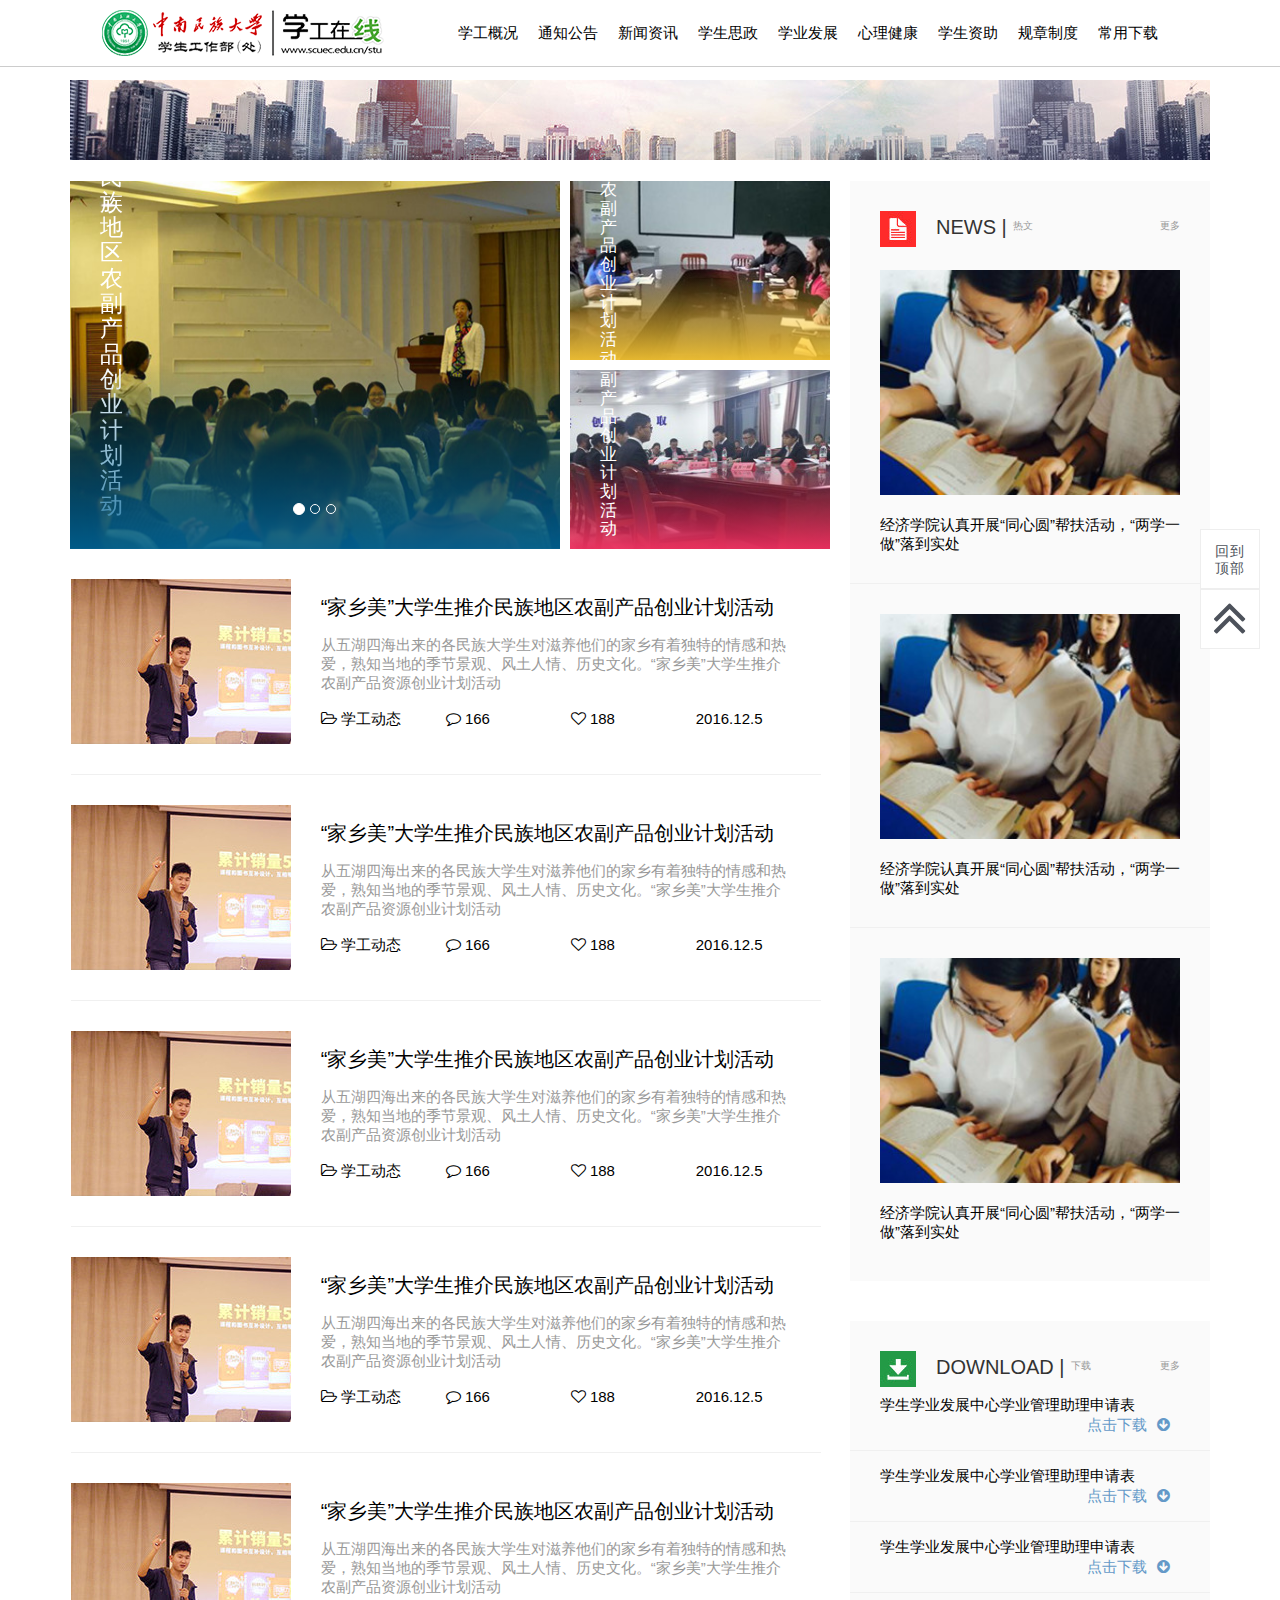
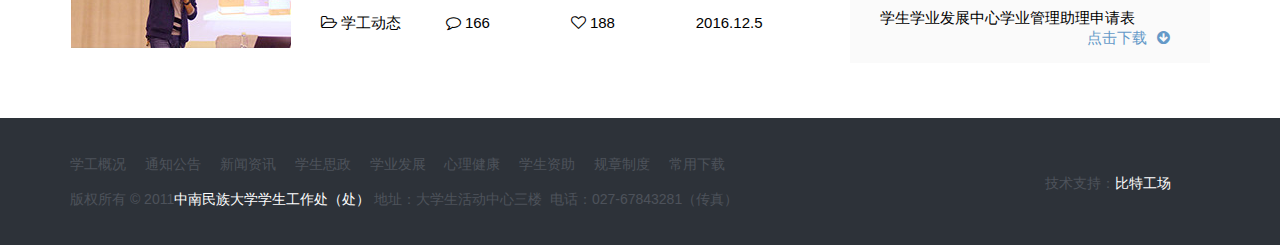
==== index.html @ 45945b5b "first commit" ====
<!DOCTYPE html>
<html lang="en">

<head>
    <meta charset="UTF-8">
    <title>中南民族大学学生工作部(处)-学工在线</title>
    <meta http-equiv="X-UA-Compatible" content="IE=edge,chrome=1">
    <meta content="width=device-width, initial-scale=1.0, maximum-scale=1.0, user-scalable=no" name="viewport">
    <meta content="学工在线" name="description" />
    <meta content="学生工作部(处),学工在线,中南民族大学" name="keywords" />
    <link rel="stylesheet" type="text/css" href="css/lib/bootstrap.min.css">
    <link rel="stylesheet" href="css/font-awesome.min.css">
    <link rel="stylesheet" type="text/css" href="css/idea/style.css">
    <!--[if lt IE 9]>
    <script src="js/lib/respond.min.js"></script>
    <script src="js/lib/html5shiv.min.js"></script>
    <![endif]-->
</head>

<body>
    <div class="user-wrap">
        <ul class="navbar-nav-ul">
            <li><a href="">通知公告</a></li>
            <li><a href="">学生思政</a></li>
            <li><a href="">学业发展</a></li>
            <li><a href="">心理健康</a></li>
            <li><a href="">常用下载</a></li>
        </ul>
        <div class="information">
            <a href="">学工概况</a>
        </div>
        <ul class="subclass-ul ">
            <li><a href="">学工简介</a></li>
            <li><a href="">现任领导</a></li>
            <li><a href="">科室职能</a></li>
        </ul>
        <div class="information">
            <a href="">新闻资讯</a>
        </div>
        <ul class="subclass-ul ">
            <li><a href="">校园新闻</a></li>
            <li><a href="">学工动态</a></li>
            <li><a href="">思政前沿</a></li>
        </ul>
        <div class="information">
            <a href="">学生资助</a>
        </div>
        <ul class="subclass-ul ">
            <li><a href="">资助通知</a></li>
            <li><a href="">资助动态</a></li>
            <li><a href="">勤工助学</a></li>
            <li><a href="">贷助学金</a></li>
            <li><a href="">国家贷款</a></li>
            <li><a href="">学费减免</a></li>
            <li><a href="">补偿代偿</a></li>
        </ul>
        <div class="information">
            <a href="">规章制度</a>
        </div>
        <ul class="subclass-ul ">
            <li><a href="">学生工作</a></li>
            <li><a href="">办事流程</a></li>
            <li><a href="">评优评先</a></li>
        </ul>
    </div>
    <header>
        <div class="top-bar ">
            <button class="navbar-toggle js-open-nav " type="button ">
                <div class="icon-bar "></div>
                <div class="icon-bar "></div>
                <div class="icon-bar "></div>
            </button>
            <div class="logo-box ">
                <a href="/ ">
                    <img src="img/indexlogo.png " alt="中南民族大学学生工作部(处)">
                </a>
            </div>
        </div>
        <div class="head">
            <nav>
                <div class="navbar-header">
                    <a href="#" title="首页">
                        <img src="img/indexlogo.png" alt="中南民族大学学生工作部(处)" title="首页" />
                    </a>
                </div>
                <ul id="navigation">
                    <li class="navigation-first-child"><a href="#">常用下载</a></li>
                    <li onmouseover="displaySubMenu(this)" onmouseout="hideSubMenu(this)">
                        <a href="#">规章制度</a>
                        <ul>
                            <li><a href="#">学生工作</a></li>
                            <li><a href="#">办事流程</a></li>
                            <li><a href="#">评优评先</a></li>
                        </ul>
                    </li>
                    <li onmouseover="displaySubMenu(this)" onmouseout="hideSubMenu(this)">
                        <a href="#">学生资助</a>
                        <ul id="list">
                            <li><a href="#">资助通知</a></li>
                            <li><a href="#">资助动态</a></li>
                            <li><a href="#">勤工助学</a></li>
                            <li><a href="#">贷助学金</a></li>
                            <li><a href="#">国家贷款</a></li>
                            <li><a href="#">学费减免</a></li>
                            <li><a href="#">补偿代偿</a></li>
                        </ul>
                    </li>
                    <li><a href="#">心理健康</a></li>
                    <li><a href="#">学业发展</a></li>
                    <li><a href="#">学生思政</a></li>
                    <li onmouseover="displaySubMenu(this)" onmouseout="hideSubMenu(this)">
                        <a href="#">新闻资讯</a>
                        <ul>
                            <li><a href="#">校园新闻</a></li>
                            <li><a href="#"> 学工动态</a></li>
                            <li><a href="#">思政前沿</a></li>
                        </ul>
                    </li>
                    <li><a href="#">通知公告</a></li>
                    <li onmouseover="displaySubMenu(this)" onmouseout="hideSubMenu(this)">
                        <a href="#">学工概况</a>
                        <ul>
                            <li><a href="#">学工简介</a></li>
                            <li><a href="#">现任领导</a></li>
                            <li><a href="#">科室职能</a></li>
                        </ul>
                    </li>
                </ul>
            </nav>
        </div>
    </header>
    <div class="container " id="container">
        <div class="top-pic ">
            <img src="img/af46688cecb10b5b37c20874a735b95f.jpg ">
        </div>
        <div class="row ">
            <!--左边-->
            <div class="col-xs-12 col-sm-6 col-md-8 ">
                <div class="row big-pic-box ">
                    <div class="col-xs-12 col-sm-6 col-md-8 ">
                        <!--一级banner图-->
                        <div class="big-pic ">
                            <div id="carousel-example-generic " class="carousel slide " data-ride="carousel ">
                                <!-- Indicators -->
                                <ol class="carousel-indicators ">
                                    <li data-target="#carousel-example-generic " data-slide-to="0 " class="active "></li>
                                    <li data-target="#carousel-example-generic " data-slide-to="1 "></li>
                                    <li data-target="#carousel-example-generic " data-slide-to="2 "></li>
                                </ol>
                                <!-- Wrapper for slides -->
                                <div class="carousel-inner " role="listbox ">
                                    <div class="item active ">
                                        <img src="img/f2e36fc9-801d-400b-995f-1a0add2ab057.jpg " alt="... ">
                                        <div class="big-pic-content ">
                                            <h1 class="t-h1 ">“家乡美”大学生推介民族地区农副产品创业计划活动</h1>
                                        </div>
                                        <!-- <div class="carousel-caption ">
                                            xxxxxxxxxxxxxxxxxxx
                                        </div> -->
                                    </div>
                                    <div class="item ">
                                        <img src="img/f2e36fc9-801d-400b-995f-1a0add2ab057.jpg " alt="... ">
                                        <div class="big-pic-content ">
                                            <h1 class="t-h1 ">“家乡美”大学生推介民族地区农副产品创业计划活动</h1>
                                        </div>
                                        <!-- <div class="carousel-caption ">
                                            xxxxxxxxxxxxxxxxxxx
                                        </div> -->
                                    </div>
                                    <div class="item ">
                                        <img src="img/f2e36fc9-801d-400b-995f-1a0add2ab057.jpg " alt="... ">
                                        <div class="big-pic-content ">
                                            <h1 class="t-h1 ">“家乡美”大学生推介民族地区农副产品创业计划活动</h1>
                                        </div>
                                        <!-- <div class="carousel-caption ">
                                            xxxxxxxxxxxxxxxxxxx
                                        </div> -->
                                    </div>
                                </div>
                            </div>
                            <!-- <a href=" " target="_blank " title="xxxxxxxxxxx ">
                                <div class="back-img ">
                                    <img src="img/f2e36fc9-801d-400b-995f-1a0add2ab057.jpg " alt="xxxxxxxxxxxxx ">
                                </div>
                                <div class="big-pic-content ">
                                    <h1 class="t-h1 ">xxxxxxxxxxxxxxxxxxx</h1>
                                </div>
                            </a> -->
                        </div>
                    </div>
                    <div class="col-xs-6 col-md-4" id="dn2">
                        <!--二级banner图-->
                        <div class="big2-pic big2-pic-index-top ">
                            <a href=" " target="_blank " title=" ">
                                <div class="back-img ">
                                    <img src="img/1ff82392-ddb4-4dbd-aeb0-52922a105412.jpg " alt=" ">
                                </div>
                                <div class="big2-pic-content ">
                                    <h3 class="t-h1 ">“家乡美”大学生推介民族地区农副产品创业计划活动</h3>
                                </div>
                            </a>
                        </div>
                        <div class="big2-pic big2-pic-index-bottom ">
                            <a href=" " class="back-img " target="_blank " title=" ">
                                <img src="img/bea3de1d-a04e-4abd-a2bf-0aa62407af8f.jpg " alt=" ">
                            </a>
                            <a href=" " target="_blank ">
                                <div class="big2-pic-content ">
                                    <h3 class="t-h1 ">“家乡美”大学生推介民族地区农副产品创业计划活动</h3>
                                </div>
                            </a>
                        </div>
                    </div>
                </div>
                <!--新闻-->
                <div class="school-news ">
                    <div class="mod row ">
                        <div class="mod-img col-md-4 ">
                            <a href=" " target="_blank ">
                                <img src="img/3ff7de62-a7af-43d5-9605-2b7d6ff14e35.jpg " alt=" ">
                            </a>
                        </div>
                        <div class="mod-content col-md-8 ">
                            <h2><a href=" " target=" ">“家乡美”大学生推介民族地区农副产品创业计划活动</a></h2>
                            <p class="mod-introduction ">从五湖四海出来的各民族大学生对滋养他们的家乡有着独特的情感和热爱，熟知当地的季节景观、风土人情、历史文化。“家乡美”大学生推介农副产品资源创业计划活动</p>
                            <div class="mod-state row ">
                                <div class="author col-md-3 ">
                                    <a href=" " target="_blank "><i class="icon-folder-open-alt "></i><span> 学工动态</span></a>
                                </div>
                                <div class="comment col-md-3 ">
                                    <a href=" " target="_blank "><i class=" icon-comment-alt "></i><span> 166</span></a>
                                </div>
                                <div class="like col-md-3 ">
                                    <a href=" " target="_blank "><i class=" icon-heart-empty "></i><span> 188</span></a>
                                </div>
                                <div class="time col-md-3 ">
                                    <a href=" " target="_blank "><span>2016.12.5</span></a>
                                </div>
                            </div>
                        </div>
                    </div>
                    <div class="mod row ">
                        <div class="mod-img col-md-4 ">
                            <a href=" " target="_blank ">
                                <img src="img/3ff7de62-a7af-43d5-9605-2b7d6ff14e35.jpg " alt=" ">
                            </a>
                        </div>
                        <div class="mod-content col-md-8 ">
                            <h2><a href=" " target=" ">“家乡美”大学生推介民族地区农副产品创业计划活动</a></h2>
                            <p class="mod-introduction ">从五湖四海出来的各民族大学生对滋养他们的家乡有着独特的情感和热爱，熟知当地的季节景观、风土人情、历史文化。“家乡美”大学生推介农副产品资源创业计划活动</p>
                            <div class="mod-state row ">
                                <div class="author col-md-3 ">
                                    <a href=" " target="_blank "><i class="icon-folder-open-alt "></i><span> 学工动态</span></a>
                                </div>
                                <div class="comment col-md-3 ">
                                    <a href=" " target="_blank "><i class=" icon-comment-alt "></i><span> 166</span></a>
                                </div>
                                <div class="like col-md-3 ">
                                    <a href=" " target="_blank "><i class=" icon-heart-empty "></i><span> 188</span></a>
                                </div>
                                <div class="time col-md-3 ">
                                    <a href=" " target="_blank "><span>2016.12.5</span></a>
                                </div>
                            </div>
                        </div>
                    </div>
                    <div class="mod row ">
                        <div class="mod-img col-md-4 ">
                            <a href=" " target="_blank ">
                                <img src="img/3ff7de62-a7af-43d5-9605-2b7d6ff14e35.jpg " alt=" ">
                            </a>
                        </div>
                        <div class="mod-content col-md-8 ">
                            <h2><a href=" " target=" ">“家乡美”大学生推介民族地区农副产品创业计划活动</a></h2>
                            <p class="mod-introduction ">从五湖四海出来的各民族大学生对滋养他们的家乡有着独特的情感和热爱，熟知当地的季节景观、风土人情、历史文化。“家乡美”大学生推介农副产品资源创业计划活动</p>
                            <div class="mod-state row ">
                                <div class="author col-md-3 ">
                                    <a href=" " target="_blank "><i class="icon-folder-open-alt "></i><span> 学工动态</span></a>
                                </div>
                                <div class="comment col-md-3 ">
                                    <a href=" " target="_blank "><i class=" icon-comment-alt "></i><span> 166</span></a>
                                </div>
                                <div class="like col-md-3 ">
                                    <a href=" " target="_blank "><i class=" icon-heart-empty "></i><span> 188</span></a>
                                </div>
                                <div class="time col-md-3 ">
                                    <a href=" " target="_blank "><span>2016.12.5</span></a>
                                </div>
                            </div>
                        </div>
                    </div>
                    <div class="mod row ">
                        <div class="mod-img col-md-4 ">
                            <a href=" " target="_blank ">
                                <img src="img/3ff7de62-a7af-43d5-9605-2b7d6ff14e35.jpg " alt=" ">
                            </a>
                        </div>
                        <div class="mod-content col-md-8 ">
                            <h2><a href=" " target=" ">“家乡美”大学生推介民族地区农副产品创业计划活动</a></h2>
                            <p class="mod-introduction ">从五湖四海出来的各民族大学生对滋养他们的家乡有着独特的情感和热爱，熟知当地的季节景观、风土人情、历史文化。“家乡美”大学生推介农副产品资源创业计划活动</p>
                            <div class="mod-state row ">
                                <div class="author col-md-3 ">
                                    <a href=" " target="_blank "><i class="icon-folder-open-alt "></i><span> 学工动态</span></a>
                                </div>
                                <div class="comment col-md-3 ">
                                    <a href=" " target="_blank "><i class=" icon-comment-alt "></i><span> 166</span></a>
                                </div>
                                <div class="like col-md-3 ">
                                    <a href=" " target="_blank "><i class=" icon-heart-empty "></i><span> 188</span></a>
                                </div>
                                <div class="time col-md-3 ">
                                    <a href=" " target="_blank "><span>2016.12.5</span></a>
                                </div>
                            </div>
                        </div>
                    </div>
                    <div class="mod row">
                        <div class="mod-img col-md-4 ">
                            <a href=" " target="_blank ">
                                <img src="img/3ff7de62-a7af-43d5-9605-2b7d6ff14e35.jpg " alt=" ">
                            </a>
                        </div>
                        <div class="mod-content col-md-8 ">
                            <h2><a href=" " target=" ">“家乡美”大学生推介民族地区农副产品创业计划活动</a></h2>
                            <p class="mod-introduction ">从五湖四海出来的各民族大学生对滋养他们的家乡有着独特的情感和热爱，熟知当地的季节景观、风土人情、历史文化。“家乡美”大学生推介农副产品资源创业计划活动</p>
                            <div class="mod-state row ">
                                <div class="author col-md-3 ">
                                    <a href=" " target="_blank "><i class="icon-folder-open-alt "></i><span> 学工动态</span></a>
                                </div>
                                <div class="comment col-md-3 ">
                                    <a href=" " target="_blank "><i class=" icon-comment-alt "></i><span> 166</span></a>
                                </div>
                                <div class="like col-md-3 ">
                                    <a href=" " target="_blank "><i class=" icon-heart-empty "></i><span> 188</span></a>
                                </div>
                                <div class="time col-md-3 ">
                                    <a href=" " target="_blank "><span>2016.12.5</span></a>
                                </div>
                            </div>
                        </div>
                    </div>
                </div>
                <button class="get-mod-more "><i class="icon-angle-down"></i> 点击加载更多</button>
            </div>
            <!--右边侧边栏-->
            <div class="col-xs-6 col-md-4" id="dn1">
                <!--热文-->
                <div class="hot-box-mod ">
                    <div class="hot ">
                        <img src="img/热文.jpg ">
                        <h3>NEWS |</h3>
                        <span class="span-mark ">热文</span>
                        <a href=" " class="get-more ">更多</a>
                    </div>
                    <ul>
                        <li>
                            <div class="hot-article ">
                                <a href=" " target="_blank " title=" ">
                                    <img src="img/252e2cc7-8e57-4ad6-874d-3ed9346affdb.jpg ">
                                </a>
                                <a href=" " target="_blank " class="hot-content ">经济学院认真开展“同心圆”帮扶活动，“两学一做”落到实处</a></div>
                        </li>
                        <li>
                            <div class="hot-article ">
                                <a href=" " target="_blank " title=" ">
                                    <img src="img/252e2cc7-8e57-4ad6-874d-3ed9346affdb.jpg ">
                                </a>
                                <a href=" " target="_blank " class="hot-content ">经济学院认真开展“同心圆”帮扶活动，“两学一做”落到实处</a></div>
                        </li>
                        <li>
                            <div class="hot-article ">
                                <a href=" " target="_blank " title=" ">
                                    <img src="img/252e2cc7-8e57-4ad6-874d-3ed9346affdb.jpg ">
                                </a>
                                <a href=" " target="_blank " class="hot-content ">经济学院认真开展“同心圆”帮扶活动，“两学一做”落到实处</a></div>
                        </li>
                    </ul>
                </div>
                <!--下载-->
                <div class="download-box-mod ">
                    <div class="download ">
                        <img src="img/icon(1).jpg ">
                        <h3>DOWNLOAD |</h3>
                        <span class="span-mark ">下载</span>
                        <a href=" " class="get-more ">更多</a>
                    </div>
                    <ul>
                        <li>
                            <div> <a href=" " target="_blank " title=" " class="download-content ">
                                    学生学业发展中心学业管理助理申请表
                                </a>
                                <a href=" " target="_blank " class="click-down ">点击下载<i class=" icon-circle-arrow-down "></i></a>
                            </div>
                        </li>
                        <li>
                            <div> <a href=" " target="_blank " title=" " class="download-content ">
                                    学生学业发展中心学业管理助理申请表
                                </a>
                                <a href=" " target="_blank " class="click-down ">点击下载<i class=" icon-circle-arrow-down "></i></a>
                            </div>
                        </li>
                        <li>
                            <div> <a href=" " target="_blank " title=" " class="download-content ">
                                    学生学业发展中心学业管理助理申请表
                                </a>
                                <a href=" " target="_blank " class="click-down ">点击下载<i class=" icon-circle-arrow-down "></i></a>
                            </div>
                        </li>
                        <li>
                            <div> <a href=" " target="_blank " title=" " class="download-content ">
                                    学生学业发展中心学业管理助理申请表
                                </a>
                                <a href=" " target="_blank " class="click-down ">点击下载<i class=" icon-circle-arrow-down "></i></a>
                            </div>
                        </li>
                    </ul>
                </div>
            </div>
        </div>
    </div>
    <footer>
        <div class="container foot">
            <div class="go-top ">
                <a class="go-top-btn return " href="javascript:returnTop(); ">
                回到顶部
            </a>
                <a class="go-top-btn " href="javascript:returnTop(); ">
                    <i class=" icon-double-angle-up icon-4x "></i>
                    <!--<i class="top1 ">_</i><i class="top2 ">^</i><img src="img/回到顶部.jpg ">-->
                </a>
            </div>
            <div class="row ">
                <div class="col-md-offset-0.6 col-md-8 ">
                    <div class="footer-tag-list ">
                        <a href=" " target="_blank " class="sp1 ">学工概况</a>
                        <a href=" " target="_blank ">通知公告</a>
                        <a href=" " target="_blank ">新闻资讯</a>
                        <a href=" " target="_blank ">学生思政</a>
                        <a href=" " target="_blank ">学业发展</a>
                        <a href=" " target="_blank ">心理健康</a>
                        <a href=" " target="_blank ">学生资助</a>
                        <a href=" " target="_blank ">规章制度</a>
                        <a href=" " target="_blank ">常用下载</a>
                    </div>
                    <span>版权所有 © 2011<a href=" " target="_blank " class="sp2 ">中南民族大学学生工作处（处）</a> <a href=" " target="_blank ">地址：大学生活动中心三楼</a>
                        &nbsp;<a href=" " target="_blank ">电话：027-67843281（传真）</a>
                    </span>
                </div>
                <div class="col-md-offset-2 col-md-2 "><span class="technical-support ">技术支持：<a href=" " class="sp2 ">比特工场</a></span></div>
            </div>
        </div>
        <div class="go-top-min">
            <a class=" " href="javascript:returnTop(); ">
                <i class=""></i>
            </a>
        </div>
        <ul>
            <li>
                <a href="" ">关于我们</a></li>
        <li><a href=" ">手机版</a></li>
        <li><a href=" ">桌面版</a></li>
        <li><a>友情链接</a></li>
    </ul>
    <div class="copyright-box ">
        ©2016 学工网站 www.scuec.com
    </div>
    </footer>
    <script type="text/javascript " src="js/idea/base.js "></script>
    <script src="js/lib/jquery.min.js "></script>
    <script src="js/lib/bootstrap.min.js "></script>
</body>

</html>
---- css/idea/style.css ----
* {
    padding: 0;
    margin: 0;
}

html {
    font-size: 10px;
}

body {
    font-family: verdana, sans-serif;
    font-size: 1.5rem;
    line-height: 1.9rem;
}

header {
    border-bottom: 1px solid #cccccc;
    padding: 0 8% 10px 8%;
    position: fixed;
    background-color: #fff;
    z-index: 15;
    width: 100%;
}

#navigation,
#navigation li ul {
    list-style-type: none;
}

#navigation li {
    float: right;
    text-align: center;
    position: relative;
    margin-right: 20px;
}

#navigation li a:link,
#navigation li a:visited {
    display: block;
    text-decoration: none;
    width: 100%;
    height: 40px;
    line-height: 45px;
    /*
    padding:0 20px;*/
    color: #000;
}

#navigation li a:hover,
#navigation li ul li a:hover {
    color: #3585d0;
}

#navigation li ul {
    display: none;
    position: absolute;
    z-index: 15;
    background-color: #fafafa;
    opacity: 1;
    top: 70px;
    left: 0;
    margin-top: 1px;
    margin-left: -20%;
    width: 140%;
    box-shadow: 2px -2px 8px #bdc3c4/*,-2px -2px 2px #bdc3c4*/
    ;
}

#navigation li ul li a {
    margin-left: 11%;
}

.top-pic {
    margin: 80px 0 10px;
    width: 100%;
    overflow: hidden;
    height: 91px;
}

.big-pic,
.big2-pic,
.mod-img,
.hot-article {
    position: relative;
    overflow: hidden;
}

.big-pic-content,
.big2-pic-content {
    position: absolute;
    z-index: 5;
    cursor: pointer;
    display: block;
}

.big-pic-content .t-h1,
.big2-pic-content .t-h1,
.big3-pic-content .t-h1 {
    position: absolute;
    color: #fff;
    word-break: normal;
    word-wrap: break-word;
    margin: 0 30px;
    z-index: 10;
}

.big-pic-content .t-h1 {
    bottom: 30px;
    font-size: 2.3rem;
}

.big2-pic-content .t-h1 {
    bottom: 10px;
    font-size: 1.7rem;
}

.big3-pic-content .t-h1 {
    bottom: 20px;
    font-size: 2rem;
}

.big-pic:before,
.big2-pic:before {
    content: "";
    position: absolute;
    width: 100%;
    height: 100%;
    z-index: 1;
    opacity: 0.9;
    -webkit-transition: all .3s ease;
    transition: all .3s ease;
    /*background: -webkit-gradient(linear, 0 50%, 0 100%, from(rgba(0, 0, 0, 0)), to(#121515));
    background: -moz-linear-gradient(top, rgba(0, 0, 0, 0), rgba(0, 0, 0, 0), #121515);
    background: -ms-linear-gradient(top, rgba(0, 0, 0, 0), rgba(0, 0, 0, 0), #121515);
    background: -o-linear-gradient(top, rgba(0, 0, 0, 0), rgba(0, 0, 0, 0), #121515)*/
}

.big2-pic-index-top,
.big2-pic-index-bottom {
    margin: 0 -10px 0 -20px;
    height: 179px;
}

.big-pic:before,
.big2-pic-index-left:before {
    background: -webkit-gradient(linear, 0 50%, 0 100%, from(rgba(0, 0, 0, 0)), to(#006497));
    background: -moz-linear-gradient(top, rgba(0, 0, 0, 0), rgba(0, 0, 0, 0), #006497);
    background: -ms-linear-gradient(top, rgba(0, 0, 0, 0), rgba(0, 0, 0, 0), #006497);
    background: -o-linear-gradient(top, rgba(0, 0, 0, 0), rgba(0, 0, 0, 0), #006497)
}

.big2-pic-index-top:before,
.big2-pic-index-right:before {
    background: -webkit-gradient(linear, 0 50%, 0 100%, from(rgba(0, 0, 0, 0)), to(#fbc933));
    background: -moz-linear-gradient(top, rgba(0, 0, 0, 0), rgba(0, 0, 0, 0), #fbc933);
    background: -ms-linear-gradient(top, rgba(0, 0, 0, 0), rgba(0, 0, 0, 0), #fbc933);
    background: -o-linear-gradient(top, rgba(0, 0, 0, 0), rgba(0, 0, 0, 0), #fbc933)
}

.big2-pic-index-bottom:before {
    background: -webkit-gradient(linear, 0 50%, 0 100%, from(rgba(0, 0, 0, 0)), to(#fb3265));
    background: -moz-linear-gradient(top, rgba(0, 0, 0, 0), rgba(0, 0, 0, 0), #fb3265);
    background: -ms-linear-gradient(top, rgba(0, 0, 0, 0), rgba(0, 0, 0, 0), #fb3265);
    background: -o-linear-gradient(top, rgba(0, 0, 0, 0), rgba(0, 0, 0, 0), #fb3265)
}

.big-pic:hover:before,
.big2-pic:hover:before {
    opacity: 0.1;
}

.big-pic img,
.big2-pic img,
.mod-img img,
.hot-article img {
    width: 100%;
    height: 100%;
    -webkit-transition: all .5s ease-in-out;
    -moz-transition: all .5s ease-in-out;
    -ms-transition: all .5s ease-in-out;
    -o-transition: all .5s ease-in-out;
    transition: all .5s ease-in-out;
}

.big-pic:hover img,
.big2-pic:hover img,
.mod-img:hover img,
.hot-article img:hover {
    -webkit-transform: scale(1.04);
    -moz-transform: scale(1.04);
    -ms-transform: scale(1.04);
    -o-transform: scale(1.04);
    transform: scale(1.04);
}

.big2-pic-index-bottom {
    margin-top: 10px;
}

.mod {
    margin-left: 0.1%;
    padding: 30px 0;
    border-bottom: 1px solid #f0f0f0;
    width: 100%;
}

.mod:last-child {
    border: none;
}

.mod-img {
    margin-left: -2%;
}

.mod-introduction,
.article-content-wrap a,
.replay-button,
.comment-time,
.hot-box-mod .span-mark,
.hot-box-mod .get-more,
.download-box-mod .span-mark,
.download-box-mod .get-more {
    color: #999;
    text-decoration: none;
}

.mod-content a,
.mod-state2 a,
.hot-box-mod a,
.download-box-mod a {
    color: #000;
    text-decoration: none;
}

.mod-content a:hover,
.mod-state2 a:hover,
.hot-box-mod a:hover,
.download-box-mod a:hover,
.article-content-wrap a:hover,
.replay-button:hover,
footer ul li a:hover {
    color: #5fc4f5;
    text-decoration: none;
}

.mod-content h2 {
    font-size: 2rem;
}

.mod-content h2,
.mod-introduction,
.mod-state {
    margin-top: 17px;
}

.mod-introduction {
    word-break: normal;
    word-wrap: break-word;
    font-size: 1.5rem;
}


/*
.mod-state {
    margin: 15px 0;
}*/


/*.mod-state2 .author,.mod-state2 .comment,.mod-state2 .like,.mod-state2 .time,.mod-state2 div:last-child{
    float: left;
}
.mod-state2 .comment,.mod-state2 .like{
    margin-left:8%;
}
.mod-state2 .time,.mod-state2 div:last-child{
    margin-left: 20%；
}*/

.get-mod-more {
    height: 60px;
    width: 100%;
    line-height: 60px;
    border: 1px solid #f0f0f0;
    border-radius: 10px;
    background-color: #fff;
    color: #bbb;
    font-size: 1.5rem;
    text-align: center;
    cursor: pointer;
}

.hot-box-mod {
    padding: 30px 0 30px 0;
    background-color: #fafafa;
}

.download-box-mod {
    padding: 30px 0 0 0;
    background-color: #fafafa;
}

.hot img,
.download img {
    float: left;
    margin: 0 20px 0 30px;
}

.hot h3,
.download h3 {
    font-size: 2rem;
    font-weight: 400;
    float: left;
    margin-top: 5px;
}

.span-mark {
    display: inline-block;
    font-size: 1rem;
    line-height: 1.5rem;
    margin: 7px 6px;
}

.get-more {
    font-size: 1rem;
    line-height: 1.5rem;
    margin: 7px 30px 0 0;
    float: right;
}

.hot-box-mod ul,
.download-box-mod ul {
    list-style-type: none;
}

.hot-box-mod ul li {
    margin: 30px 0 0;
    border-bottom: 1px solid #f0f0f0;
}

.hot-box-mod ul li:last-child,
.download-box-mod ul li:last-child {
    border: none;
}

.hot-article {
    margin: 0 30px;
}

.hot-content {
    display: block;
    margin: 20px 0 30px;
}

.hot-box-mod ul li:last-child .hot-content {
    margin: 20px 0 0 0;
}

.download-box-mod {
    margin: 40px 0 0;
    line-height: 2rem;
}

.download-box-mod ul li div {
    margin: 0 30px;
}

.download-box-mod ul li {
    padding: 15px 0;
    border-bottom: 1px solid #f0f0f0;
}

.click-down:link,
.click-down:visited {
    margin-left: 69%;
    color: #6499c8;
}

.click-download2,
.click-download3 {
    text-align: center;
    border-radius: 9px;
    width: 110px;
    height: 20px;
    background-color: #0d62ac;
}

.click-download3 {
    display: block;
}

.click-download2 a:link,
.click-download2 a:visited,
.click-download3:link,
.click-download3:visited {
    color: #fff;
}

.icon-circle-arrow-down {
    margin-left: 10px;
    font-size: 1.5rem;
}

.down-icon {
    margin-left: 10px;
}

footer {
    width: 100%;
    margin-top: 40px;
    font-size: 1.4rem;
    line-height: 2rem;
    background-color: #2d3239;
    color: #4d525b;
}

footer a {
    color: #4d525b;
    text-decoration: none;
}

footer a:hover {
    color: #fff;
    text-decoration: none;
}

.sp2 {
    color: #fff;
}

.sp2:hover {
    color: #4d525b;
}

.footer-tag-list {
    margin-bottom: 15px;
}

.footer-tag-list a:not(.sp1) {
    margin-left: 2%;
}

footer {
    padding: 36px;
}

.technical-support {
    display: block;
    margin-top: 1.9rem;
}

.go-top {
    width: 60px;
    height: 120px;
    position: fixed;
    right: 20px;
    bottom: 251px;
    cursor: pointer;
    background-color: #fff;
    color: #2d3239;
    font-size: 14px;
}

.go-top-btn:link,
.go-top-btn:visited {
    display: block;
    text-align: center;
    text-decoration: none;
    line-height: 1.2;
    letter-spacing: 1px;
    width: 100%;
    height: 50%;
    border: 1px solid #eee;
}

.return {
    padding: 13px 9px;
}

.go-top-btn:hover {
    color: #2d3239;
    background-color: #e8e8e8;
}

.general-situation,
.news-information,
.news-content {
    margin-top: 100px;
}

.common-download,
.download-piece {
    margin-top: 60px;
}

.browse-times {
    float: right;
    margin-right: 20px;
}

.article-time {
    float: right;
    margin-right: 60px;
}

.article-author {
    margin: 25px 0 -10px 0;
    padding: 0 0 40px;
}

.article-img-box img {
    width: 100%;
}

.article-content-wrap p img {
    width: 90%;
    margin-left: 5%;
}

.article-content {
    margin-top: 10px;
}

.article-left-btn-group {
    margin-top: 100px;
    width: 60px;
    float: left;
    position: fixed;
    z-index: 10;
}

.news-content .article-left-btn-group {
    margin-top: 60px;
}

.article-left-btn-group ul li {
    width: 60px;
    height: 60px;
    list-style-type: none;
    cursor: pointer;
    background-color: #fafafa;
    border-bottom: 1px solid #f0f0f0;
}

.article-left-btn-group ul li:last-child,
.article-left-btn-group ul li:nth-child(4) {
    border: none;
}

.article-left-btn-group ul li:nth-child(5) {
    margin-top: 30px;
}

.article-left-btn-group ul li:before {
    content: "";
    position: absolute;
    z-index: 0;
    width: 60px;
    height: 62px;
    opacity: 0;
    -webkit-transition: .5s cubic-bezier(.3, 0, 0, 1.3);
    -moz-transition: .5s cubic-bezier(.3, 0, 0, 1.3);
    -ms-transition: .5s cubic-bezier(.3, 0, 0, 1.3);
    -o-transition: .5s cubic-bezier(.3, 0, 0, 1.3);
    transition: .5s cubic-bezier(.3, 0, 0, 1.3);
    -webkit-transform: scale(0, 0);
    -moz-transform: scale(0, 0);
    -ms-transform: scale(0, 0);
    -o-transform: scale(0, 0);
    transform: scale(0, 0);
}

.article-left-btn-group ul li:nth-child(1):hover:before {
    background-color: #f74864;
}

.article-left-btn-group ul li:nth-child(2):hover:before {
    background-color: #1ec354;
}

.article-left-btn-group ul li:nth-child(3):hover:before {
    background-color: #ffce0b;
}

.article-left-btn-group ul li:nth-child(4):hover:before {
    background-color: #3091f4;
}

.article-left-btn-group ul li:nth-child(5):hover:before {
    background-color: #fbc032;
}

.article-left-btn-group ul li:nth-child(6):hover:before {
    background-color: #f63756;
}

.article-left-btn-group ul li:hover:before {
    opacity: 1;
    -webkit-transform: scale(1, 1);
    -moz-transform: scale(1, 1);
    -ms-transform: scale(1, 1);
    -o-transform: scale(1, 1);
    transform: scale(1, 1);
}

.article-wrap {
    margin-left: 12%;
}

.download-piece .article-wrap h1 {
    margin-top: 50px;
}

.news-content h1,
.download-piece h1,
.general-situation h1 {
    font-size: 3rem;
}

.article-time2,
.article-like,
.article-browse {
    margin-left: 11%;
}


/*.article-content-wrap .span-mark-author{
    margin-top: 30px;
    color: #0d62ac;
    font-size: 1.1rem;
}*/

.article-content-wrap span {
    color: #0d62ac;
}

.article-content-wrap .click-download3 {
    margin-top: 10px;
    float: right;
}

.pl-form-wrap,
.display-comment-module {
    margin-top: 90px;
}

.pl-form-wrap .span-mark-author1 {
    font-size: 2.5rem;
}

.icon-renren-min,
.icon-qq-min,
.icon-microblog-min,
.icon-wechat-min {
    float: right;
    display: block;
    width: 30px;
    height: 30px;
    border-radius: 50%;
    background-color: #999999;
}

.icon-qq-min,
.icon-microblog-min,
.icon-wechat-min {
    margin-right: 25px;
}

.form-horizontal textarea {
    border-radius: 10px;
    margin-top: 20px;
    resize: none;
    box-shadow: none;
    border-color: #f0f0f0;
}

.btn-article {
    width: 148px;
    height: 48px;
    line-height: 38px;
    color: #fff;
    background-color: #3ca5f6;
    font-size: 2.4rem;
    border-radius: 0;
    margin-top: 20px;
    float: right;
}

.btn-article:hover {
    color: #fff;
    background-color: #2f99ea
}

.btn-article:focus {
    color: #fff
}

.display-comment-module .span-mark-author2 {
    font-size: 2.5rem;
    display: block;
    border-left: solid 6px #0d62ac;
    padding: 5px 0 5px 7px;
    margin-top: 120px;
    margin-bottom: 13px;
}

.display-comment-module ul li {
    width: 100%;
    padding: 28px 15px;
    list-style-type: none;
    border-bottom: solid 1px #cccccc;
}

.display-comment-module ul li:first-child {
    border-top: solid 1px #cccccc;
}

.comment-img {
    display: block;
    float: left;
    width: 45px;
    height: 45px;
    margin-left: 10px;
    border-radius: 50%;
    background-color: #999999;
}

.comment-name,
.comment-time {
    float: left;
    font-size: 1.8rem;
    margin-left: 20px;
    margin-top: 11px;
}

.display-comment-module ul li p {
    margin-top: 60px;
}

.replay-button {
    margin-top: -10px;
    float: right;
}

.user-wrap,
.top-bar,
footer ul,
.copyright-box,
.go-top-min,
.get-mod-more,
.icon-angle-down,
.foot-bar {
    display: none;
}

@media screen and (min-width: 992px) and (max-width: 1200px) {
    .big2-pic-index-top,
    .big2-pic-index-bottom {
        height: 145.5px;
    }
    .top-pic {
        margin-top: 120px;
    }
    .mod-content h2,
    .mod-introduction,
    .mod-state {
        margin-top: 0;
    }
    .mod {
        padding: 30px 0 0;
    }
    .hot img,
    .download img {
        float: left;
        margin: 0 5px 0 30px;
    }
    .hot h3,
    .download h3 {
        font-size: 1.8rem;
        margin-top: 9px;
    }
    .span-mark,
    .get-more {
        margin-top: 9px;
    }
    .click-down:link,
    .click-down:visited {
        margin-left: 49%;
    }
    .general-situation,
    .news-information,
    .news-content {
        margin-top: 130px;
    }
    .common-download,
    .download-piece {
        margin-top: 90px;
    }
    .article-left-btn-group {
        margin-top: 70px;
        width: 55px;
        float: left;
        position: fixed;
        z-index: 10;
    }
    .news-content .article-left-btn-group {
        margin-top: 30px;
    }
    .article-left-btn-group ul li {
        width: 55px;
        height: 55px;
    }
    .article-left-btn-group ul li:nth-child(5) {
        margin-top: 20px;
    }
    .article-left-btn-group ul li:before {
        width: 55px;
        height: 55px;
    }
}

@media screen and (max-width: 991px) {
    html,
    body {
        padding: 0;
        margin: 0 auto;
        font-size: 20px;
        -webkit-tap-highlight-color: rgba(255, 255, 255, 0);
        width: 100%;
        font-family: Helvetica;
        -webkit-overflow-scrolling: touch;
        max-width: 640px;
    }
    * {
        -webkit-box-sizing: border-box;
        box-sizing: border-box;
    }
    a {
        cursor: pointer;
        text-decoration: none;
    }
    ul,
    .container,
    .row {
        padding: 0;
        margin: 0;
    }
    ul li {
        list-style: none;
    }
    .container,
    .row {
        width: 100%;
        max-width: 640px;
    }
    .head,
    .top-pic,
    #dn1,
    #dn2,
    .big2-pic-index-top,
    .big2-pic-index-bottom,
    .big-pic:before,
    .big2-pic:before,
    .mod .mod-introduction,
    .foot,
    .big2-pic-index-right,
    .article-left-btn-group,
    .article-wrap .article-like,
    .article-wrap .article-browse,
    .pl-form-wrap {
        display: none;
    }
    header {
        padding: 0;
        margin: 0 auto;
        border: none;
        width: 100%;
        max-width: 640px;
        position: relative;
    }
    .user-wrap,
    .top-bar {
        display: block;
    }
    .go-top-min {
        width: 45px;
        height: 45px;
        position: fixed;
        display: block;
        border-radius: 50%;
        right: 50px;
        bottom: 100px;
        cursor: pointer;
        opacity: 0.9;
        z-index: 10;
        color: #000;
        background-color: #666;
    }
    .go-top-min a {
        width: 100%;
        height: 100%;
    }
    .user-wrap {
        position: absolute;
        left: 0;
        right: 0;
        display: none;
        height: 100%;
        margin-top: 45px;
        overflow: auto;
        padding-bottom: 105px;
    }
    /*.user-wrap .information {
        font-size: 0.8rem;
        padding: 1.125rem 1.125rem 0.5rem 1.125rem;
    }
    .navbar-nav-ul {
        display: inline-block;
        width: 100%;
        vertical-align: top;
        padding: 0.5rem 1.125rem;
        margin-bottom: 0.25rem;
    }
    .navbar-nav-ul li {
        position: relative;
        width: 33.33%;
        float: left;
        font-size: 0.8rem;
        height: 2rem;
        line-height: 2rem;
        text-align: left;
    }
    .navbar-nav-ul li:nth-child(3n-1),
    .subclass-ul li:nth-child(3n-1) {
        text-align: center;
    }
    .navbar-nav-ul li:nth-child(3n),
    .subclass-ul li:nth-child(3n) {
        text-align: right;
    }
    .subclass-ul {
        display: inline-block;
        border-bottom: 0.025rem solid #f0f0f0;
        width: 100%;
        padding: 0 1.125rem 0.75rem 1.125rem;
        color: #666666;
        font-size: 0.6rem;
        background: #ffffff;
        vertical-align: top;
    }
    .subclass-ul li {
        float: left;
        width: 33.33%;
        height: 1.5rem;
        line-height: 1.5rem;
        text-align: left;
    }
    .subclass-ul li a {
        color: #666666;
    }
    .subclass-ul li a.active {
        color: #3ca5f6;
    }*/
    .top-bar {
        height: 60px;
        border-bottom: 1px solid/*#f0f0f0*/
        #1e130a;
    }
    .logo-box {
        position: absolute;
        left: 28%;
        /* margin-left: -1rem;*/
        margin-top: 0.405rem;
    }
    .logo-box img {
        width: 10rem;
    }
    .navbar-toggle {
        display: block;
        width: 3rem;
        /*
        height: 3rem;*/
        background: #ffffff;
        text-align: center;
        margin: 0.4rem 0 0 1.45rem;
        position: absolute;
        border: none;
    }
    .navbar-toggle .icon-bar {
        width: 1.8rem;
        height: 2px;
        background: #000000;
        margin-bottom: 0.5rem;
    }
    .navbar-toggle .icon-bar:last-child {
        margin-bottom: 0px;
    }
    .big-pic,
    .survey-content,
    .big2-pic-index-left {
        width: 640px;
        height: 100%;
        overflow: hidden;
    }
    .big-pic {
        margin-left: -26%;
    }
    .big2-pic-index-left {
        margin-left: -11.5%;
    }
    .article-wrap {
        margin-left: 0;
    }
    .download-piece .article-wrap h1 {
        margin-top: 30px;
    }
    .download-piece .article-author {
        margin-bottom: -25px;
    }
    .browse-times,
    .article-time {
        float: left;
    }
    .display-comment-module {
        border-top: solid 5px #f5f5f5;
        border-bottom: solid 5px #f5f5f5;
        margin-top: 120px;
    }
    .display-comment-module .span-mark-author2 {
        font-size: 1rem;
        border-left: solid 6px #0d62ac;
        padding: 1px 0 1px 7px;
        margin-top: 20px;
        margin-bottom: -5px;
    }
    .display-comment-module ul li {
        width: 100%;
        padding: 28px 15px;
        border-bottom: solid 1px #f5f5f5;
    }
    .display-comment-module ul li:first-child {
        border-top: none;
    }
    .display-comment-module ul li:last-child {
        border: none;
    }
    .comment-img {
        width: 40px;
        height: 40px;
    }
    .comment-name {
        font-size: 1.1rem;
        margin-left: 2%;
        margin-top: 0.2rem;
    }
    .comment-time {
        font-size: 0.7rem;
        margin-left: 2%;
        margin-top: 0.2rem;
    }
    .display-comment-module ul li p {
        margin-top: 2.5rem;
    }
    .foot-bar {
        display: block;
        list-style-type: none;
        border: solid 2px #e0e0e0;
        margin: 40px 0 20px 0;
        float: left;
        width: 100%;
        padding: 5px 0;
    }
    .foot-bar li {
        width: 35px;
        height: 35px;
        text-align: center;
        float: left;
        margin-left: 19%;
        border: solid 1px #f3f3f3;
        border-radius: 50%;
        font-size: 1rem;
    }
    .foot-bar li:first-child {
        margin-left: 9%;
    }
    .article-author {
        margin: 0 0 0 4%;
    }
    .big-pic img,
    .big2-pic-index-left img {
        width: 100%;
        height: 100%;
    }
    .mod {
        width: 640px;
        margin-left: -5%;
        position: relative;
        padding: 1rem 9.3% 1.5rem;
        vertical-align: top;
        overflow: hidden;
        border-bottom: solid 5px #f5f5f5;
    }
    .mod:last-child {
        border-bottom: solid 5px #f5f5f5;
    }
    .mod-img {
        float: left;
        width: 33%;
        margin-top: 1.4rem;
        margin-bottom: 1rem;
        overflow: hidden;
        position: relative;
    }
    .mod-img a {
        font-size: 0;
        display: inline-block;
    }
    .mod-img img {
        width: 100%;
    }
    .survey-content h1,
    .mod h2,
    .mod h3 {
        font-size: 1.5rem;
        line-height: 2rem;
        font-weight: bold;
        margin-top: 1.6rem;
        overflow: hidden;
        text-overflow: ellipsis;
        display: -webkit-box;
        -webkit-line-clamp: 4;
        -webkit-box-orient: vertical;
    }
    .mod h3 {
        width: 70%;
        word-wrap: break-word;
        word-break: normal;
    }
    .article-content-wrap .click-download3,
    .mod .mod-state,
    .mod .mod-content,
    .mod .mod-state2 {
        font-size: 1rem;
        line-height: 1rem;
        bottom: 0;
    }
    .mod .mod-state .author,
    .mod .mod-state2 .author {
        margin-top: -6.3rem;
        margin-left: -0.8rem;
        position: absolute;
        white-space: nowrap;
    }
    .mod .mod-state .comment,
    .mod .mod-state .like,
    .mod .mod-state2 .comment,
    .mod .mod-state2 .like {
        position: absolute;
        top: 6.7rem;
        margin-left: 63%;
    }
    .mod .mod-state .like,
    .mod .mod-state2 .like {
        margin-left: 78%;
    }
    .mod .mod-state .time,
    .mod .mod-state2 .time {
        position: absolute;
        top: 6.7rem;
        margin-left: -0.8rem;
    }
    .mod .mod-state2 .comment,
    .mod .mod-state2 .like,
    .mod .mod-state2 .time {
        top: 7.3rem;
    }
    .mod-content a:link,
    .mod-content a:visited,
    .mod-state a:link,
    .mod-state a:visited {
        color: #000;
    }
    .mod-content a:hover,
    .mod-state a:hover {
        color: #3585d0;
    }
    .mod .mod-state2 .click-download2,
    .article-content-wrap .click-download3 {
        border-radius: 8px;
        text-align: center;
        width: 130px;
        height: 40px;
        padding: 9px;
    }
    .mod .mod-state2 .click-download2 {
        position: absolute;
        margin-left: 67%;
        top: 3rem;
    }
    .article-content-wrap .click-download3 {
        margin-left: 40%;
        float: left;
    }
    .get-mod-more {
        color: #000;
        width: 640px;
        margin-left: -5%;
        border: none;
        font-size: 1rem;
        line-height: 1rem;
    }
    .icon-angle-down {
        display: inline-block;
    }
    footer {
        background-color: #fff;
        width: 100%;
        height: 4rem;
        text-align: center;
        color: #000;
        margin-top: -1rem;
        font-size: 0.7rem;
    }
    footer ul {
        display: inline-block;
    }
    footer ul li {
        width: 3.5rem;
        float: left;
        line-height: 1;
        border-right: 1px solid #000;
    }
    footer ul li:last-child {
        border: none;
    }
    footer .copyright-box {
        display: block;
        margin: -0.7rem auto 1rem;
    }
}

@media screen and (max-width: 767px) {
    .big-pic,
    .big2-pic-index-left {
        margin-left: -5.1%;
    }
    .mod,
    .get-mod-more {
        margin-left: -2.4%;
    }
    .mod .mod-state .author {
        margin-top: -8.4rem;
    }
    .mod .mod-state .comment,
    .mod .mod-state .like,
    .mod .mod-state .time {
        top: 6.1rem;
    }
    .mod .mod-state2 .comment {
        margin-left: 59%;
    }
    .mod .mod-state2 .like {
        margin-left: 74%;
    }
}

@media screen and (max-width: 656px) {
    html,
    body,
    .container,
    .row,
    header,
    .get-mod-more {
        width: 100%;
    }
    .survey-content {
        width: 100%;
    }
    .big-pic,
    .big2-pic-index-left {
        width: 115.5%;
        margin-left: -10.5%;
    }
    .mod {
        width: 109%;
        margin-left: -5%;
    }
    .survey-content h1,
    .mod h2,
    .mod h3 {
        font-size: 1.2rem;
        line-height: 1.6rem;
    }
    .mod .mod-state,
    .mod .mod-state2,
    .get-mod-more,
    .survey-content {
        font-size: 0.8rem;
        line-height: 1.2rem;
    }
    .mod .mod-state .author,
    .mod .mod-state2 .author {
        margin-top: -5.5rem;
    }
    .mod .mod-state2 .comment,
    .mod .mod-state2 .like,
    .mod .mod-state2 .time {
        top: 6.1rem;
    }
    .mod .mod-state2 .click-download2 {
        width: 120px;
        height: 30px;
        padding: 4px;
    }
    .comment-name，.comment-time {
        margin-top: 0.5rem;
    }
}

@media screen and (max-width: 541px) {
    .mod .mod-state .author {
        margin-top: -4.7rem;
    }
    .mod .mod-state .comment,
    .mod .mod-state .like,
    .mod .mod-state .time {
        top: 5rem;
    }
    .mod .mod-state .comment {
        margin-left: 51%;
    }
    .mod .mod-state .like {
        margin-left: 67%;
    }
    .mod h2 {
        font-size: 0.85rem;
        line-height: 1.25rem;
    }
    .mod .mod-state,
    .get-mod-more {
        font-size: 0.5rem;
        line-height: 0.5rem;
    }
    .mod .mod-state2 .comment,
    .mod .mod-state2 .like,
    .mod .mod-state2 .time {
        top: 6.4rem;
    }
    .mod .mod-state2 .author {
        margin-top: -5.3rem;
    }
    .mod .mod-state2 .comment {
        margin-left: 51%;
    }
    .mod .mod-state2 .like {
        margin-left: 67%;
    }
    .mod .mod-state2 .click-download2 {
        margin-left: 60%;
    }
    .article-content-wrap .click-download3 {
        margin-left: 35%;
    }
    .foot-bar li {
        margin-left: 18.5%;
    }
    .foot-bar li:first-child {
        margin-left: 8%;
    }
}

@media screen and (max-width: 470px) {
    .mod .mod-state .comment,
    .mod .mod-state .like,
    .mod .mod-state .time {
        top: 4.3rem;
    }
    .big-pic,
    .big2-pic-index-left {
        width: 120%;
        margin-left: -11.5%;
    }
    .foot-bar li {
        margin-left: 17.5%;
    }
    .foot-bar li:first-child {
        margin-left: 7%;
    }
}

@media screen and (max-width: 403px) {
    .mod .mod-state .author {
        margin-top: -5.7rem;
    }
    .mod .mod-state .comment,
    .mod .mod-state .like,
    .mod .mod-state .time {
        top: 3.8rem;
    }
    .article-content-wrap .click-download3 {
        margin-left: 30%;
    }
    .foot-bar li {
        width: 30px;
        height: 30px;
        margin-left: 18%;
        font-size: 0.8rem;
    }
    .foot-bar li:first-child {
        margin-left: 6%;
    }
}

@media screen and (max-width: 394px) {
    .mod h3 {
        font-size: 0.85rem;
        line-height: 1.25rem;
    }
    .mod .mod-state2 {
        font-size: 0.5rem;
        line-height: 0.5rem;
    }
    .mod .mod-state2 .author {
        margin-top: -4.4rem;
    }
    .mod .mod-state2 .comment,
    .mod .mod-state2 .like,
    .mod .mod-state2 .time {
        top: 5.6rem;
    }
    .mod .mod-state2 .click-download2 {
        width: 90px;
        height: 26px;
        padding: 7px;
    }
    footer {
        height: 3.5rem;
        margin-top: -1.5rem;
        font-size: 0.6rem;
    }
    footer ul li {
        width: 2.8rem;
    }
}

@media screen and (max-width: 354px) {
    .big-pic,
    .big2-pic-index-left {
        width: 123%;
        margin-left: -11%;
    }
    .foot-bar li {
        margin-left: 16%;
    }
    .foot-bar li:first-child {
        margin-left: 6%;
    }
}
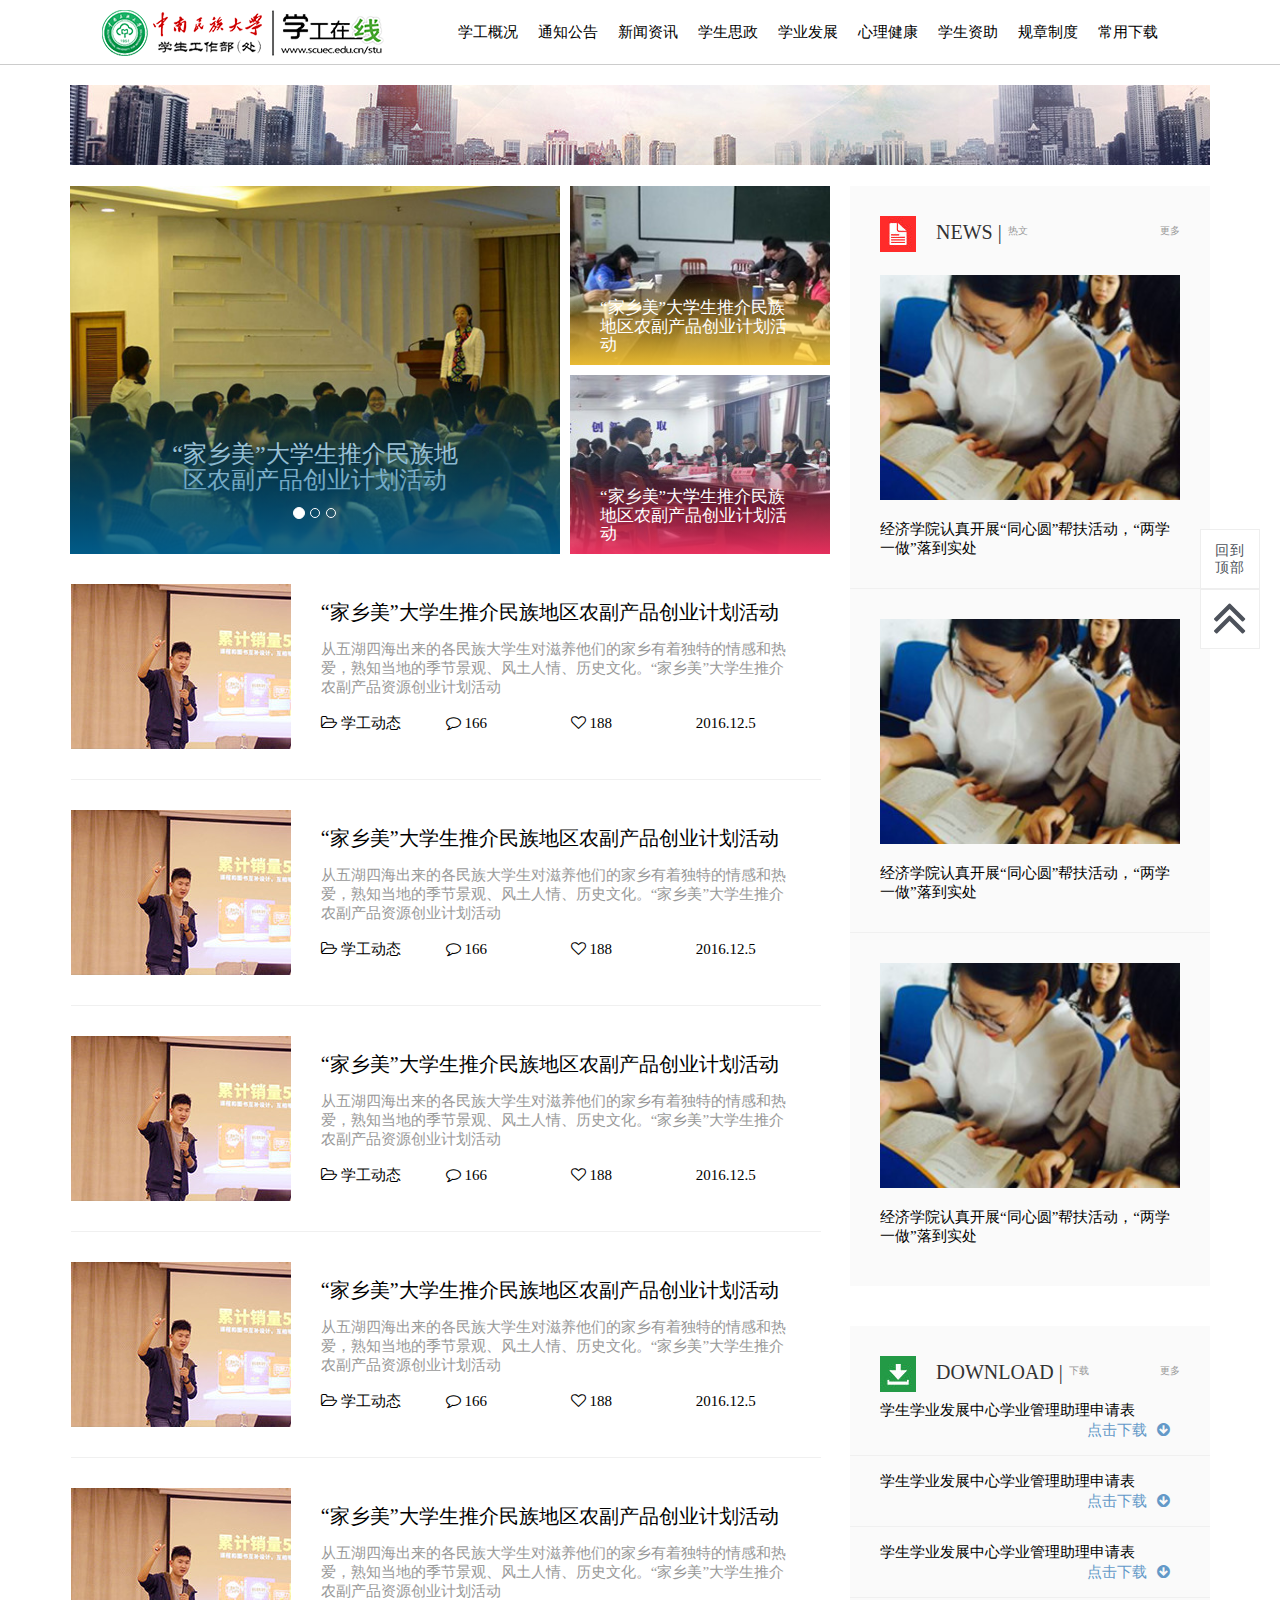
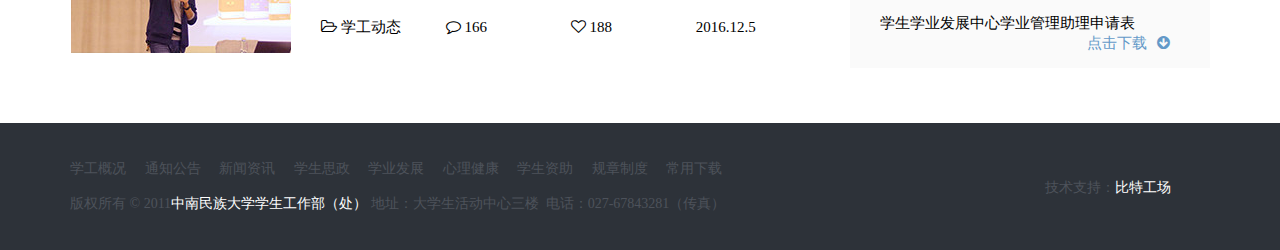
==== commit d3e7359a: "第一次优化" ====
--- a/index.html
+++ b/index.html
@@ -9,7 +9,7 @@
     <meta content="学工在线" name="description" />
     <meta content="学生工作部(处),学工在线,中南民族大学" name="keywords" />
     <link rel="stylesheet" type="text/css" href="css/lib/bootstrap.min.css">
-    <link rel="stylesheet" href="css/font-awesome.min.css">
+    <link rel="stylesheet" href="css/lib/font-awesome.min.css">
     <link rel="stylesheet" type="text/css" href="css/idea/style.css">
     <!--[if lt IE 9]>
     <script src="js/lib/respond.min.js"></script>
@@ -18,51 +18,6 @@
 </head>
 
 <body>
-    <div class="user-wrap">
-        <ul class="navbar-nav-ul">
-            <li><a href="">通知公告</a></li>
-            <li><a href="">学生思政</a></li>
-            <li><a href="">学业发展</a></li>
-            <li><a href="">心理健康</a></li>
-            <li><a href="">常用下载</a></li>
-        </ul>
-        <div class="information">
-            <a href="">学工概况</a>
-        </div>
-        <ul class="subclass-ul ">
-            <li><a href="">学工简介</a></li>
-            <li><a href="">现任领导</a></li>
-            <li><a href="">科室职能</a></li>
-        </ul>
-        <div class="information">
-            <a href="">新闻资讯</a>
-        </div>
-        <ul class="subclass-ul ">
-            <li><a href="">校园新闻</a></li>
-            <li><a href="">学工动态</a></li>
-            <li><a href="">思政前沿</a></li>
-        </ul>
-        <div class="information">
-            <a href="">学生资助</a>
-        </div>
-        <ul class="subclass-ul ">
-            <li><a href="">资助通知</a></li>
-            <li><a href="">资助动态</a></li>
-            <li><a href="">勤工助学</a></li>
-            <li><a href="">贷助学金</a></li>
-            <li><a href="">国家贷款</a></li>
-            <li><a href="">学费减免</a></li>
-            <li><a href="">补偿代偿</a></li>
-        </ul>
-        <div class="information">
-            <a href="">规章制度</a>
-        </div>
-        <ul class="subclass-ul ">
-            <li><a href="">学生工作</a></li>
-            <li><a href="">办事流程</a></li>
-            <li><a href="">评优评先</a></li>
-        </ul>
-    </div>
     <header>
         <div class="top-bar ">
             <button class="navbar-toggle js-open-nav " type="button ">
@@ -129,6 +84,51 @@
             </nav>
         </div>
     </header>
+    <div class="user-wrap">
+        <ul class="navbar-nav-ul">
+            <li><a href="">通知公告</a></li>
+            <li><a href="">学生思政</a></li>
+            <li><a href="">学业发展</a></li>
+            <li><a href="">心理健康</a></li>
+            <li><a href="">常用下载</a></li>
+        </ul>
+        <div class="information">
+            <a href="">学工概况</a>
+        </div>
+        <ul class="subclass-ul ">
+            <li><a href="">学工简介</a></li>
+            <li><a href="">现任领导</a></li>
+            <li><a href="">科室职能</a></li>
+        </ul>
+        <div class="information">
+            <a href="">新闻资讯</a>
+        </div>
+        <ul class="subclass-ul ">
+            <li><a href="">校园新闻</a></li>
+            <li><a href="">学工动态</a></li>
+            <li><a href="">思政前沿</a></li>
+        </ul>
+        <div class="information">
+            <a href="">学生资助</a>
+        </div>
+        <ul class="subclass-ul ">
+            <li><a href="">资助通知</a></li>
+            <li><a href="">资助动态</a></li>
+            <li><a href="">勤工助学</a></li>
+            <li><a href="">贷助学金</a></li>
+            <li><a href="">国家贷款</a></li>
+            <li><a href="">学费减免</a></li>
+            <li><a href="">补偿代偿</a></li>
+        </ul>
+        <div class="information">
+            <a href="">规章制度</a>
+        </div>
+        <ul class="subclass-ul ">
+            <li><a href="">学生工作</a></li>
+            <li><a href="">办事流程</a></li>
+            <li><a href="">评优评先</a></li>
+        </ul>
+    </div>
     <div class="container " id="container">
         <div class="top-pic ">
             <img src="img/af46688cecb10b5b37c20874a735b95f.jpg ">
@@ -140,52 +140,35 @@
                     <div class="col-xs-12 col-sm-6 col-md-8 ">
                         <!--一级banner图-->
                         <div class="big-pic ">
-                            <div id="carousel-example-generic " class="carousel slide " data-ride="carousel ">
+                            <div id="carousel-example-generic" class="carousel slide" data-ride="carousel">
                                 <!-- Indicators -->
-                                <ol class="carousel-indicators ">
-                                    <li data-target="#carousel-example-generic " data-slide-to="0 " class="active "></li>
-                                    <li data-target="#carousel-example-generic " data-slide-to="1 "></li>
-                                    <li data-target="#carousel-example-generic " data-slide-to="2 "></li>
+                                <ol class="carousel-indicators">
+                                    <li data-target="#carousel-example-generic" data-slide-to="0" class="active"></li>
+                                    <li data-target="#carousel-example-generic" data-slide-to="1"></li>
+                                    <li data-target="#carousel-example-generic" data-slide-to="2"></li>
                                 </ol>
                                 <!-- Wrapper for slides -->
-                                <div class="carousel-inner " role="listbox ">
-                                    <div class="item active ">
-                                        <img src="img/f2e36fc9-801d-400b-995f-1a0add2ab057.jpg " alt="... ">
-                                        <div class="big-pic-content ">
-                                            <h1 class="t-h1 ">“家乡美”大学生推介民族地区农副产品创业计划活动</h1>
+                                <div class="carousel-inner" role="listbox">
+                                    <div class="item active">
+                                        <img src="img/f2e36fc9-801d-400b-995f-1a0add2ab057.jpg" alt="...">
+                                        <div class="carousel-caption">
+                                            <h3>“家乡美”大学生推介民族地区农副产品创业计划活动</h3>
                                         </div>
-                                        <!-- <div class="carousel-caption ">
-                                            xxxxxxxxxxxxxxxxxxx
-                                        </div> -->
                                     </div>
-                                    <div class="item ">
-                                        <img src="img/f2e36fc9-801d-400b-995f-1a0add2ab057.jpg " alt="... ">
-                                        <div class="big-pic-content ">
-                                            <h1 class="t-h1 ">“家乡美”大学生推介民族地区农副产品创业计划活动</h1>
+                                    <div class="item">
+                                        <img src="img/f2e36fc9-801d-400b-995f-1a0add2ab057.jpg" alt="...">
+                                        <div class="carousel-caption">
+                                            <h3>“家乡美”大学生推介民族地区农副产品创业计划活动</h3>
                                         </div>
-                                        <!-- <div class="carousel-caption ">
-                                            xxxxxxxxxxxxxxxxxxx
-                                        </div> -->
                                     </div>
-                                    <div class="item ">
-                                        <img src="img/f2e36fc9-801d-400b-995f-1a0add2ab057.jpg " alt="... ">
-                                        <div class="big-pic-content ">
-                                            <h1 class="t-h1 ">“家乡美”大学生推介民族地区农副产品创业计划活动</h1>
+                                    <div class="item">
+                                        <img src="img/f2e36fc9-801d-400b-995f-1a0add2ab057.jpg" alt="...">
+                                        <div class="carousel-caption">
+                                            <h3>“家乡美”大学生推介民族地区农副产品创业计划活动</h3>
                                         </div>
-                                        <!-- <div class="carousel-caption ">
-                                            xxxxxxxxxxxxxxxxxxx
-                                        </div> -->
                                     </div>
                                 </div>
                             </div>
-                            <!-- <a href=" " target="_blank " title="xxxxxxxxxxx ">
-                                <div class="back-img ">
-                                    <img src="img/f2e36fc9-801d-400b-995f-1a0add2ab057.jpg " alt="xxxxxxxxxxxxx ">
-                                </div>
-                                <div class="big-pic-content ">
-                                    <h1 class="t-h1 ">xxxxxxxxxxxxxxxxxxx</h1>
-                                </div>
-                            </a> -->
                         </div>
                     </div>
                     <div class="col-xs-6 col-md-4" id="dn2">
@@ -442,16 +425,16 @@
                         <a href=" " target="_blank ">规章制度</a>
                         <a href=" " target="_blank ">常用下载</a>
                     </div>
-                    <span>版权所有 © 2011<a href=" " target="_blank " class="sp2 ">中南民族大学学生工作处（处）</a> <a href=" " target="_blank ">地址：大学生活动中心三楼</a>
+                    <span>版权所有 © 2011<a href=" " target="_blank " class="sp2 ">中南民族大学学生工作部（处）</a> <a href=" " target="_blank ">地址：大学生活动中心三楼</a>
                         &nbsp;<a href=" " target="_blank ">电话：027-67843281（传真）</a>
                     </span>
                 </div>
                 <div class="col-md-offset-2 col-md-2 "><span class="technical-support ">技术支持：<a href=" " class="sp2 ">比特工场</a></span></div>
             </div>
         </div>
-        <div class="go-top-min">
-            <a class=" " href="javascript:returnTop(); ">
-                <i class=""></i>
+        <div>
+            <a class=" go-top-min" href="javascript:returnTop(); ">
+                <img src="img/回到顶部.png">
             </a>
         </div>
         <ul>
@@ -465,8 +448,8 @@
         ©2016 学工网站 www.scuec.com
     </div>
     </footer>
+    <script src="js/lib/jquery.min.js "></script>
     <script type="text/javascript " src="js/idea/base.js "></script>
-    <script src="js/lib/jquery.min.js "></script>
     <script src="js/lib/bootstrap.min.js "></script>
 </body>
 
--- a/css/idea/style.css
+++ b/css/idea/style.css
@@ -11,6 +11,7 @@
     font-family: verdana, sans-serif;
     font-size: 1.5rem;
     line-height: 1.9rem;
+    font-family: "微软雅黑", "宋体";
 }
 
 header {
@@ -20,6 +21,7 @@
     background-color: #fff;
     z-index: 15;
     width: 100%;
+    height: 65px;
 }
 
 #navigation,
@@ -32,6 +34,7 @@
     text-align: center;
     position: relative;
     margin-right: 20px;
+    height: 60px;
 }
 
 #navigation li a:link,
@@ -39,10 +42,7 @@
     display: block;
     text-decoration: none;
     width: 100%;
-    height: 40px;
     line-height: 45px;
-    /*
-    padding:0 20px;*/
     color: #000;
 }
 
@@ -57,21 +57,41 @@
     z-index: 15;
     background-color: #fafafa;
     opacity: 1;
-    top: 70px;
-    left: 0;
-    margin-top: 1px;
+    margin-top: 15px;
     margin-left: -20%;
     width: 140%;
-    box-shadow: 2px -2px 8px #bdc3c4/*,-2px -2px 2px #bdc3c4*/
-    ;
+    box-shadow: 2px -2px 8px #bdc3c4;
+}
+
+#navigation li ul li {
+    height: 45px;
 }
 
 #navigation li ul li a {
     margin-left: 11%;
 }
 
+@media screen and (max-width: 1122px) {
+    header {
+        padding: 0 5.7% 10px 5.7%;
+    }
+    #navigation li {
+        margin-right: 9px;
+    }
+    .navigation-first-child {
+        margin-right: 0;
+    }
+    #navigation li a:link,
+    #navigation li a:visited {
+        font-size: 1.39rem;
+    }
+    #navigation li ul li a {
+        margin-left: 0;
+    }
+}
+
 .top-pic {
-    margin: 80px 0 10px;
+    margin: 85px 0 10px;
     width: 100%;
     overflow: hidden;
     height: 91px;
@@ -85,15 +105,16 @@
     overflow: hidden;
 }
 
-.big-pic-content,
 .big2-pic-content {
-    position: absolute;
     z-index: 5;
     cursor: pointer;
     display: block;
 }
 
-.big-pic-content .t-h1,
+.big-pic .carousel-caption {
+    z-index: 10;
+}
+
 .big2-pic-content .t-h1,
 .big3-pic-content .t-h1 {
     position: absolute;
@@ -102,11 +123,6 @@
     word-wrap: break-word;
     margin: 0 30px;
     z-index: 10;
-}
-
-.big-pic-content .t-h1 {
-    bottom: 30px;
-    font-size: 2.3rem;
 }
 
 .big2-pic-content .t-h1 {
@@ -129,10 +145,6 @@
     opacity: 0.9;
     -webkit-transition: all .3s ease;
     transition: all .3s ease;
-    /*background: -webkit-gradient(linear, 0 50%, 0 100%, from(rgba(0, 0, 0, 0)), to(#121515));
-    background: -moz-linear-gradient(top, rgba(0, 0, 0, 0), rgba(0, 0, 0, 0), #121515);
-    background: -ms-linear-gradient(top, rgba(0, 0, 0, 0), rgba(0, 0, 0, 0), #121515);
-    background: -o-linear-gradient(top, rgba(0, 0, 0, 0), rgba(0, 0, 0, 0), #121515)*/
 }
 
 .big2-pic-index-top,
@@ -258,23 +270,6 @@
     word-wrap: break-word;
     font-size: 1.5rem;
 }
-
-
-/*
-.mod-state {
-    margin: 15px 0;
-}*/
-
-
-/*.mod-state2 .author,.mod-state2 .comment,.mod-state2 .like,.mod-state2 .time,.mod-state2 div:last-child{
-    float: left;
-}
-.mod-state2 .comment,.mod-state2 .like{
-    margin-left:8%;
-}
-.mod-state2 .time,.mod-state2 div:last-child{
-    margin-left: 20%；
-}*/
 
 .get-mod-more {
     height: 60px;
@@ -622,13 +617,6 @@
     margin-left: 11%;
 }
 
-
-/*.article-content-wrap .span-mark-author{
-    margin-top: 30px;
-    color: #0d62ac;
-    font-size: 1.1rem;
-}*/
-
 .article-content-wrap span {
     color: #0d62ac;
 }
@@ -824,17 +812,16 @@
         padding: 0;
         margin: 0 auto;
         font-size: 20px;
-        -webkit-tap-highlight-color: rgba(255, 255, 255, 0);
         width: 100%;
-        font-family: Helvetica;
-        -webkit-overflow-scrolling: touch;
         max-width: 640px;
     }
     * {
         -webkit-box-sizing: border-box;
         box-sizing: border-box;
     }
-    a {
+    a:link,
+    a:visited,
+    a:hover {
         cursor: pointer;
         text-decoration: none;
     }
@@ -858,8 +845,6 @@
     #dn2,
     .big2-pic-index-top,
     .big2-pic-index-bottom,
-    .big-pic:before,
-    .big2-pic:before,
     .mod .mod-introduction,
     .foot,
     .big2-pic-index-right,
@@ -876,6 +861,88 @@
         width: 100%;
         max-width: 640px;
         position: relative;
+    }
+    header,
+    .top-bar {
+        height: 60px;
+        border-bottom: 1px solid #f0f0f0;
+    }
+    .logo-box {
+        position: absolute;
+        left: 28%;
+        margin-top: 0.405rem;
+    }
+    .logo-box img {
+        width: 10rem;
+    }
+    .navbar-toggle {
+        display: block;
+        width: 3rem;
+        background: #ffffff;
+        text-align: center;
+        margin: 0.4rem 0 0 1.45rem;
+        position: absolute;
+        border: none;
+    }
+    .navbar-toggle .icon-bar {
+        width: 1.8rem;
+        height: 2px;
+        background: #000000;
+        margin-bottom: 0.5rem;
+    }
+    .navbar-toggle .icon-bar:last-child {
+        margin-bottom: 0px;
+    }
+    .navbar-toggle.active {
+        margin-top: 0.9rem;
+    }
+    .navbar-toggle.active .icon-bar {
+        position: absolute;
+        -webkit-transform-origin: 43% 50%;
+        transform-origin: 43% 50%;
+    }
+    .navbar-toggle.active .icon-bar:nth-child(2) {
+        display: none;
+    }
+    .navbar-toggle.active .icon-bar:nth-child(1) {
+        -webkit-animation: fadeRotateRight 0.2s ease both;
+        animation: fadeRotateRight 0.2s ease both;
+    }
+    .navbar-toggle.active .icon-bar:nth-child(3) {
+        -webkit-animation: fadeRotateLeft 0.2s ease both;
+        animation: fadeRotateLeft 0.2s ease both;
+    }
+    @keyframes fadeRotateRight {
+        0% {
+            transform: rotate(0deg);
+        }
+        100% {
+            transform: rotate(45deg);
+        }
+    }
+    @-webkit-keyframes fadeRotateRight {
+        0% {
+            -webkit-transform: rotate(0deg);
+        }
+        100% {
+            -webkit-transform: rotate(45deg);
+        }
+    }
+    @keyframes fadeRotateLeft {
+        0% {
+            transform: rotate(0deg);
+        }
+        100% {
+            transform: rotate(-45deg);
+        }
+    }
+    @-webkit-keyframes fadeRotateLeft {
+        0% {
+            -webkit-transform: rotate(0deg);
+        }
+        100% {
+            -webkit-transform: rotate(-45deg);
+        }
     }
     .user-wrap,
     .top-bar {
@@ -893,39 +960,36 @@
         opacity: 0.9;
         z-index: 10;
         color: #000;
-        background-color: #666;
-    }
-    .go-top-min a {
+    }
+    .go-top-min img {
         width: 100%;
         height: 100%;
     }
     .user-wrap {
-        position: absolute;
-        left: 0;
-        right: 0;
         display: none;
+        max-width: 640px;
+        width: 100%;
         height: 100%;
-        margin-top: 45px;
         overflow: auto;
-        padding-bottom: 105px;
-    }
-    /*.user-wrap .information {
+        padding-bottom: 10px;
+    }
+    .user-wrap .information {
+        border-top: 3px solid #f0f0f0;
         font-size: 0.8rem;
-        padding: 1.125rem 1.125rem 0.5rem 1.125rem;
+        padding: 0.75rem 8.1% 0.1rem 8.1%;
     }
     .navbar-nav-ul {
         display: inline-block;
         width: 100%;
         vertical-align: top;
-        padding: 0.5rem 1.125rem;
-        margin-bottom: 0.25rem;
+        padding: 1rem 8.1%;
     }
     .navbar-nav-ul li {
         position: relative;
         width: 33.33%;
+        height: 2rem;
         float: left;
         font-size: 0.8rem;
-        height: 2rem;
         line-height: 2rem;
         text-align: left;
     }
@@ -939,11 +1003,10 @@
     }
     .subclass-ul {
         display: inline-block;
-        border-bottom: 0.025rem solid #f0f0f0;
         width: 100%;
-        padding: 0 1.125rem 0.75rem 1.125rem;
+        padding: 0 10% 0.75rem 10%;
         color: #666666;
-        font-size: 0.6rem;
+        font-size: 0.7rem;
         background: #ffffff;
         vertical-align: top;
     }
@@ -957,43 +1020,6 @@
     .subclass-ul li a {
         color: #666666;
     }
-    .subclass-ul li a.active {
-        color: #3ca5f6;
-    }*/
-    .top-bar {
-        height: 60px;
-        border-bottom: 1px solid/*#f0f0f0*/
-        #1e130a;
-    }
-    .logo-box {
-        position: absolute;
-        left: 28%;
-        /* margin-left: -1rem;*/
-        margin-top: 0.405rem;
-    }
-    .logo-box img {
-        width: 10rem;
-    }
-    .navbar-toggle {
-        display: block;
-        width: 3rem;
-        /*
-        height: 3rem;*/
-        background: #ffffff;
-        text-align: center;
-        margin: 0.4rem 0 0 1.45rem;
-        position: absolute;
-        border: none;
-    }
-    .navbar-toggle .icon-bar {
-        width: 1.8rem;
-        height: 2px;
-        background: #000000;
-        margin-bottom: 0.5rem;
-    }
-    .navbar-toggle .icon-bar:last-child {
-        margin-bottom: 0px;
-    }
     .big-pic,
     .survey-content,
     .big2-pic-index-left {
@@ -1003,6 +1029,25 @@
     }
     .big-pic {
         margin-left: -26%;
+        position: relative;
+    }
+    .big-pic:before,
+    .big2-pic:before {
+        background: -webkit-gradient(linear, 0 50%, 0 100%, from(rgba(0, 0, 0, 0)), to(#121515));
+        background: -moz-linear-gradient(top, rgba(0, 0, 0, 0), rgba(0, 0, 0, 0), #121515);
+        background: -ms-linear-gradient(top, rgba(0, 0, 0, 0), rgba(0, 0, 0, 0), #121515);
+        background: -o-linear-gradient(top, rgba(0, 0, 0, 0), rgba(0, 0, 0, 0), #121515)
+    }
+    .carousel-caption,
+    .carousel-indicators {
+        position: absolute;
+    }
+    .carousel-caption {
+        left: 2%;
+    }
+    .carousel-indicators {
+        left: 90%;
+        bottom: 0px;
     }
     .big2-pic-index-left {
         margin-left: -11.5%;
